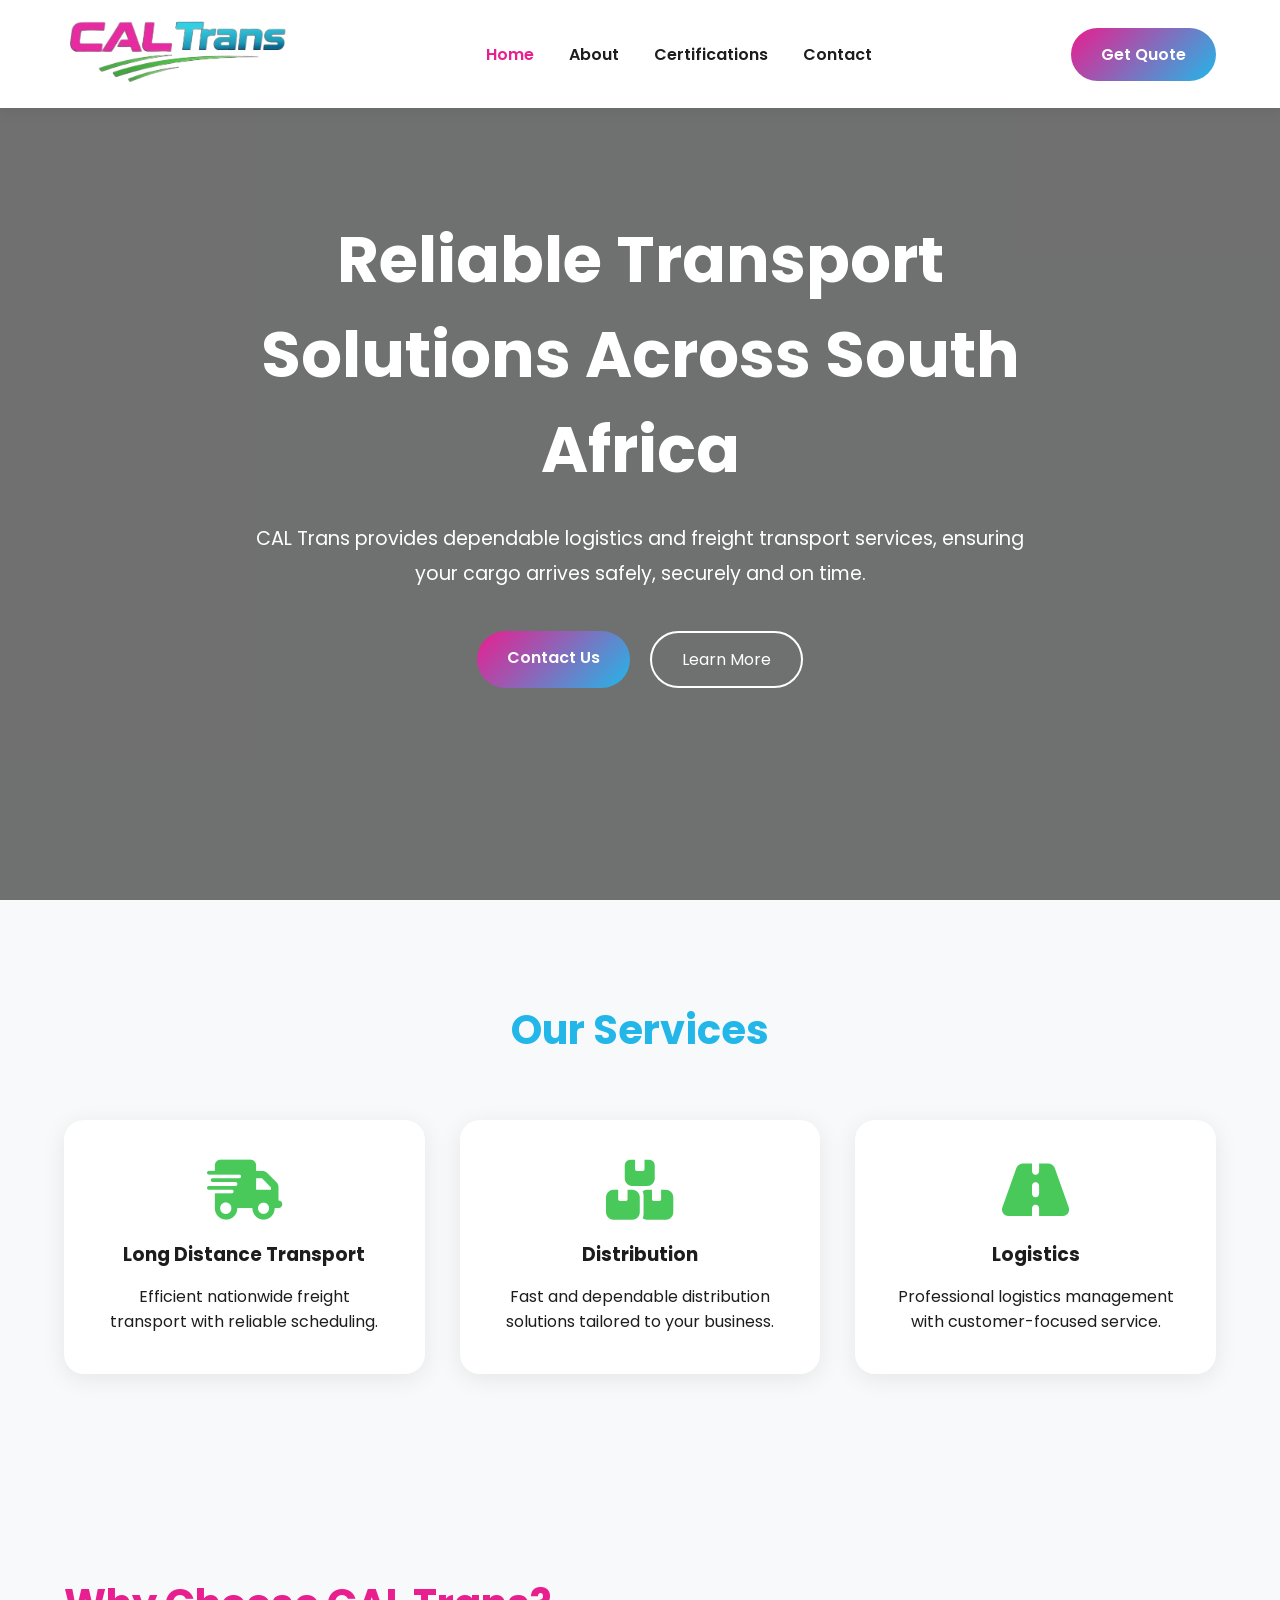
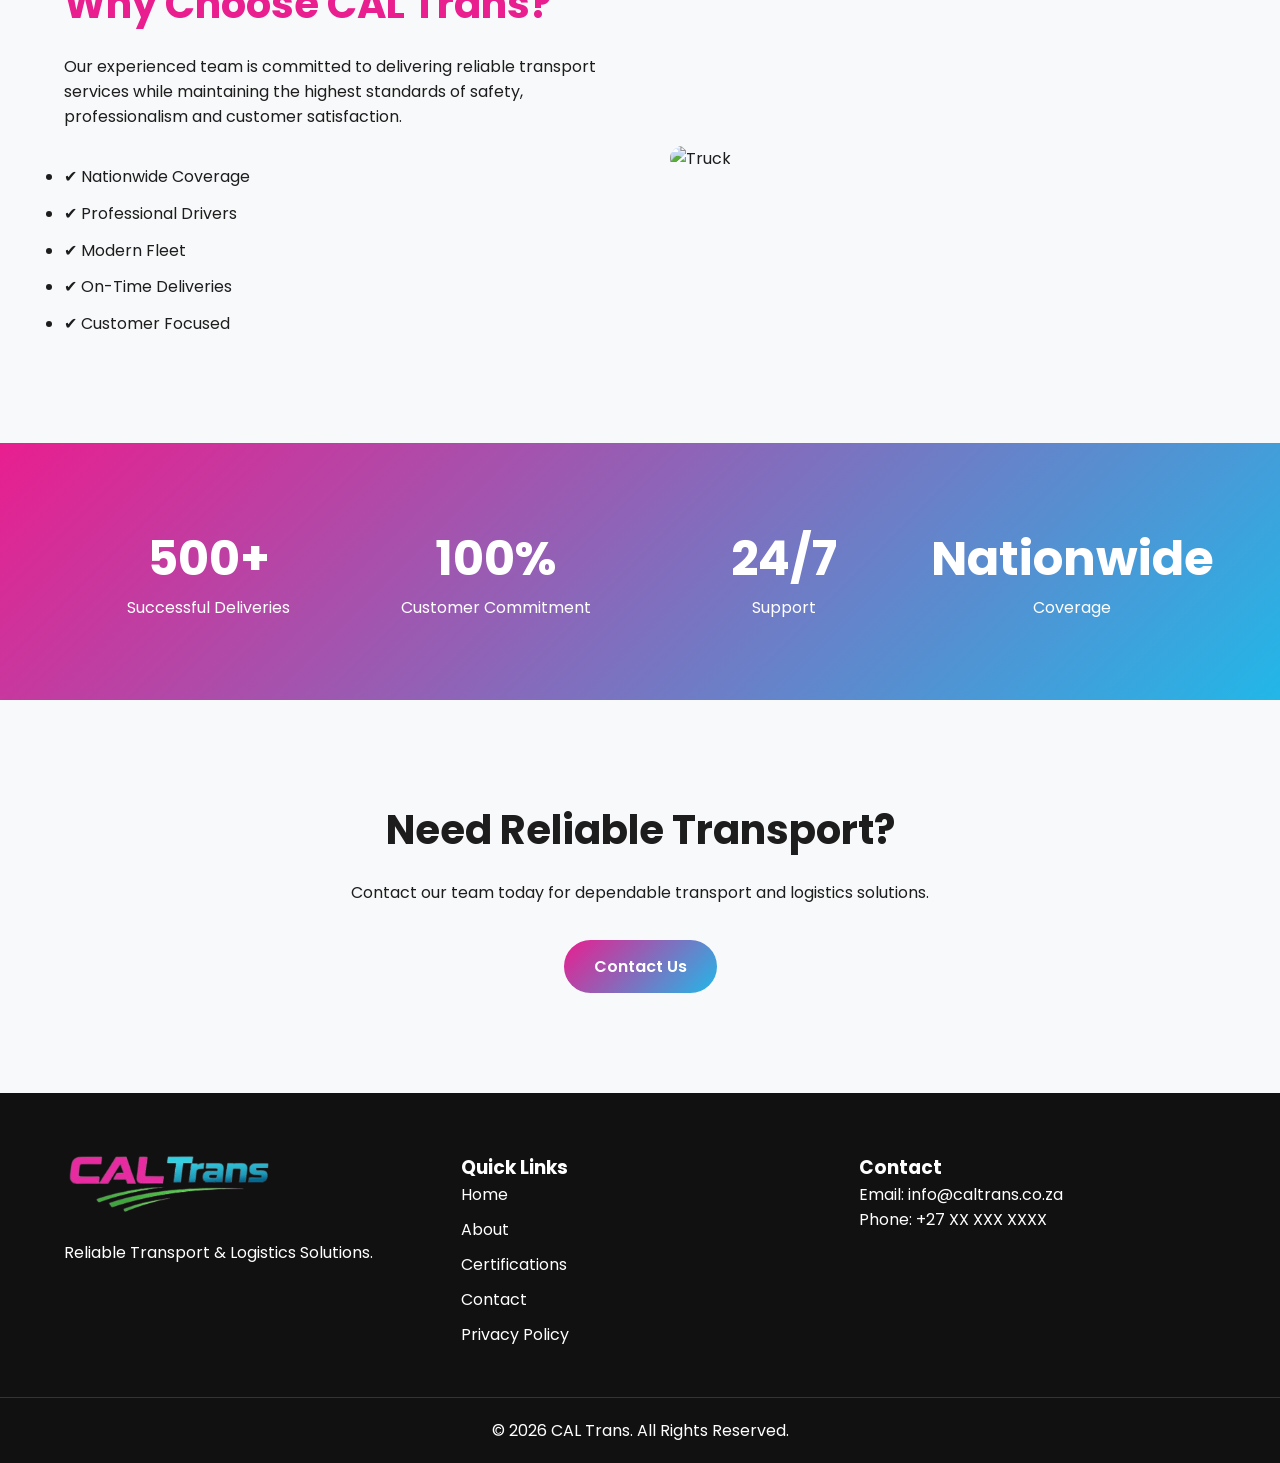
==== index.html @ 77731ebc "demo site" ====
<!DOCTYPE html>
<html lang="en">

<head>

    <meta charset="UTF-8">
    <meta name="viewport" content="width=device-width, initial-scale=1.0">

    <title>CAL Trans | Transport & Logistics</title>

    <link rel="stylesheet" href="css/styles.css">

    <link rel="preconnect" href="https://fonts.googleapis.com">

    <link href="https://fonts.googleapis.com/css2?family=Poppins:wght@300;400;500;600;700;800&display=swap" rel="stylesheet">

    <link rel="stylesheet"
    href="https://cdnjs.cloudflare.com/ajax/libs/font-awesome/6.6.0/css/all.min.css">

</head>

<body>

<nav>

<div class="container nav-container">

<a href="index.html" class="logo">

<img src="images/logo.png" alt="CAL Trans">

</a>

<ul>

<li><a href="index.html" class="active">Home</a></li>
<li><a href="about.html">About</a></li>
<li><a href="certifications.html">Certifications</a></li>
<li><a href="contact.html">Contact</a></li>

</ul>

<a href="contact.html" class="btn">Get Quote</a>

</div>

</nav>

<section class="hero">

<div class="overlay"></div>

<div class="hero-content">

<h1>Reliable Transport Solutions Across South Africa</h1>

<p>

CAL Trans provides dependable logistics and freight transport services,
ensuring your cargo arrives safely, securely and on time.

</p>

<div class="hero-buttons">

<a href="contact.html" class="btn">Contact Us</a>

<a href="about.html" class="btn-outline">Learn More</a>

</div>

</div>

</section>

<section class="services">

<div class="container">

<h2>Our Services</h2>

<div class="cards">

<div class="card">

<i class="fa-solid fa-truck-fast"></i>

<h3>Long Distance Transport</h3>

<p>
Efficient nationwide freight transport with reliable scheduling.
</p>

</div>

<div class="card">

<i class="fa-solid fa-boxes-stacked"></i>

<h3>Distribution</h3>

<p>
Fast and dependable distribution solutions tailored to your business.
</p>

</div>

<div class="card">

<i class="fa-solid fa-road"></i>

<h3>Logistics</h3>

<p>

Professional logistics management with customer-focused service.

</p>

</div>

</div>

</div>

</section>

<section class="why-us">

<div class="container">

<div class="why-left">

<h2>Why Choose CAL Trans?</h2>

<p>

Our experienced team is committed to delivering reliable transport
services while maintaining the highest standards of safety,
professionalism and customer satisfaction.

</p>

<ul>

<li>✔ Nationwide Coverage</li>

<li>✔ Professional Drivers</li>

<li>✔ Modern Fleet</li>

<li>✔ On-Time Deliveries</li>

<li>✔ Customer Focused</li>

</ul>

</div>

<div class="why-right">

<img src="images/truck1.jpg" alt="Truck">

</div>

</div>

</section>

<section class="stats">

<div class="container stats-grid">

<div>

<h2>500+</h2>

<p>Successful Deliveries</p>

</div>

<div>

<h2>100%</h2>

<p>Customer Commitment</p>

</div>

<div>

<h2>24/7</h2>

<p>Support</p>

</div>

<div>

<h2>Nationwide</h2>

<p>Coverage</p>

</div>

</div>

</section>

<section class="cta">

<div class="container">

<h2>Need Reliable Transport?</h2>

<p>

Contact our team today for dependable transport and logistics solutions.

<div class="cta-button">
    <a href="contact.html" class="btn">Contact Us</a>
</div>


</div>

</section>

<footer>

<div class="container footer">

<div>

<img src="images/logo.png" class="footer-logo">

<p>

Reliable Transport & Logistics Solutions.

</p>

</div>

<div>

<h3>Quick Links</h3>

<a href="index.html">Home</a>
<a href="about.html">About</a>
<a href="certifications.html">Certifications</a>
<a href="contact.html">Contact</a>
<a href="privacy.html">Privacy Policy</a>

</div>

<div>

<h3>Contact</h3>

<p>Email: info@caltrans.co.za</p>

<p>Phone: +27 XX XXX XXXX</p>

</div>

</div>

<div class="copyright">

© 2026 CAL Trans. All Rights Reserved.

</div>

</footer>

<script src="js/script.js"></script>

</body>

</html>
---- css/styles.css ----
*{
margin:0;
padding:0;
box-sizing:border-box;
font-family:'Poppins',sans-serif;
}

:root{

--pink:#E91E8F;
--blue:#22B7E8;
--green:#48C95A;
--dark:#1D1D1D;
--grey:#666;
--light:#F8F9FA;
--white:#fff;

}

html{

scroll-behavior:smooth;

}

body{

background:var(--light);
color:var(--dark);

}

.container{

width:90%;
max-width:1200px;
margin:auto;

}

nav{

position:fixed;
top:0;
width:100%;
background:white;
box-shadow:0 2px 15px rgba(0,0,0,.08);
z-index:1000;

}

.nav-container{

display:flex;
justify-content:space-between;
align-items:center;
padding:18px 0;

}

.logo img{

height:65px;

}

nav ul{

display:flex;
gap:35px;
list-style:none;

}

nav a{

text-decoration:none;
font-weight:600;
color:var(--dark);
transition:.3s;

}

nav a:hover{

color:var(--blue);

}

.active{

color:var(--pink);

}

.btn{

background:linear-gradient(135deg,var(--pink),var(--blue));
padding:14px 30px;
border-radius:40px;
color:white;
text-decoration:none;
font-weight:600;
transition:.3s;

}

.btn:hover{

transform:translateY(-3px);

}

.btn-outline{

padding:14px 30px;
border:2px solid white;
border-radius:40px;
text-decoration:none;
color:white;

}

.hero{

height:100vh;
background:url("../images/hero.jpg") center center/cover;
display:flex;
justify-content:center;
align-items:center;
position:relative;

}

.overlay{

position:absolute;
inset:0;
background:rgba(0,0,0,.55);

}

.hero-content{

position:relative;
text-align:center;
color:white;
width:800px;

}

.hero h1{

font-size:4rem;
margin-bottom:25px;

}

.hero p{

font-size:1.2rem;
line-height:1.8;

}

.hero-buttons{

margin-top:40px;
display:flex;
justify-content:center;
gap:20px;

}

.services{

padding:100px 0;

}

.services h2{

text-align:center;
font-size:2.5rem;
margin-bottom:60px;
color:var(--blue);

}

.cards{

display:grid;
grid-template-columns:repeat(auto-fit,minmax(300px,1fr));
gap:35px;

}

.card{

background:white;
padding:40px;
border-radius:20px;
text-align:center;
transition:.3s;
box-shadow:0 5px 25px rgba(0,0,0,.08);

}

.card:hover{

transform:translateY(-10px);

}

.card i{

font-size:60px;
margin-bottom:20px;
color:var(--green);

}

.card h3{

margin-bottom:15px;

}

.why-us{

padding:100px 0;

}

.why-us .container{

display:grid;
grid-template-columns:1fr 1fr;
gap:60px;
align-items:center;

}

.why-right img{

width:100%;
border-radius:20px;

}

.why-left h2{

font-size:2.5rem;
margin-bottom:20px;
color:var(--pink);

}

.why-left ul{

margin-top:30px;
line-height:2.3;

}

.stats{

background:linear-gradient(135deg,var(--pink),var(--blue));
color:white;
padding:80px 0;

}

.stats-grid{

display:grid;
grid-template-columns:repeat(4,1fr);
text-align:center;

}

.stats h2{

font-size:3rem;

}

.cta{

padding:100px 0;
text-align:center;

}

.cta h2{

font-size:2.5rem;
margin-bottom:20px;

}

.cta .btn{
    display:inline-block;
    margin-top:35px;
}

footer{

background:#111;
color:white;
padding:60px 0 20px;

}

.footer{

display:grid;
grid-template-columns:repeat(3,1fr);
gap:40px;

}

.footer-logo{

height:60px;
margin-bottom:20px;

}

.footer a{

display:block;
margin-bottom:10px;
text-decoration:none;
color:white;

}

.copyright{

text-align:center;
margin-top:40px;
padding-top:20px;
border-top:1px solid rgba(255,255,255,.15);

}

@media(max-width:900px){

.hero h1{

font-size:2.6rem;

}

.hero-buttons{

flex-direction:column;

}

nav ul{

display:none;

}

.stats-grid{

grid-template-columns:repeat(2,1fr);
gap:40px;

}

.why-us .container{

grid-template-columns:1fr;

}

.footer{

grid-template-columns:1fr;

}

}


/* ========================= */
/* ABOUT PAGE */
/* ========================= */

.page-hero{
    height:60vh;
    background:url("../images/hero2.jpg") center center/cover;
    position:relative;
    display:flex;
    justify-content:center;
    align-items:center;
    margin-top:95px;
}

.page-overlay{
    position:absolute;
    inset:0;
    background:rgba(0,0,0,.6);
}

.page-content{
    position:relative;
    color:white;
    text-align:center;
}

.page-content h1{
    font-size:4rem;
    margin-bottom:20px;
}

.page-content p{
    font-size:1.2rem;
}

.company-story{
    padding:100px 0;
}

.story-grid{
    display:grid;
    grid-template-columns:1fr 1fr;
    gap:60px;
    align-items:center;
}

.story-grid img{
    width:100%;
    border-radius:20px;
    box-shadow:0 10px 30px rgba(0,0,0,.15);
}

.story-grid h2{
    color:var(--blue);
    font-size:2.5rem;
    margin-bottom:25px;
}

.story-grid p{
    line-height:2;
    margin-bottom:20px;
}

.mission-section{
    background:#f4f4f4;
    padding:90px 0;
}

.mission-grid{
    display:grid;
    grid-template-columns:repeat(2,1fr);
    gap:35px;
}

.mission-card{
    background:white;
    padding:45px;
    text-align:center;
    border-radius:20px;
    box-shadow:0 10px 30px rgba(0,0,0,.08);
    transition:.3s;
}

.mission-card:hover{
    transform:translateY(-10px);
}

.mission-card i{
    font-size:55px;
    color:var(--pink);
    margin-bottom:20px;
}

.values-section{
    padding:100px 0;
}

.values-section h2{
    text-align:center;
    font-size:2.7rem;
    color:var(--blue);
    margin-bottom:50px;
}

.values-grid{
    display:grid;
    grid-template-columns:repeat(4,1fr);
    gap:30px;
}

.value-card{
    background:white;
    padding:35px;
    text-align:center;
    border-radius:18px;
    box-shadow:0 5px 20px rgba(0,0,0,.08);
    transition:.3s;
}

.value-card:hover{
    transform:translateY(-10px);
}

.value-card i{
    font-size:45px;
    color:var(--green);
    margin-bottom:20px;
}

.industries{
    background:linear-gradient(135deg,var(--blue),var(--pink));
    color:white;
    padding:90px 0;
}

.industries h2{
    text-align:center;
    margin-bottom:50px;
    font-size:2.7rem;
}

.industry-grid{
    display:grid;
    grid-template-columns:repeat(3,1fr);
    gap:30px;
}

.industry{
    text-align:center;
}

.industry i{
    font-size:55px;
    margin-bottom:20px;
}

.why-cal{
    padding:100px 0;
}

.why-grid{
    display:grid;
    grid-template-columns:1fr 1fr;
    gap:60px;
    align-items:center;
}

.why-grid img{
    width:100%;
    border-radius:20px;
    box-shadow:0 10px 30px rgba(0,0,0,.12);
}

.why-grid h2{
    color:var(--pink);
    font-size:2.5rem;
    margin-bottom:20px;
}

.why-grid p{
    line-height:2;
}

.why-grid ul{
    margin-top:30px;
    line-height:2.2;
}

.about-cta{
    padding:90px 0;
    text-align:center;
    background:linear-gradient(135deg,var(--pink),var(--blue));
    color:white;
}

.about-cta h2{
    font-size:2.8rem;
    margin-bottom:20px;
}

.about-cta p{
    margin-bottom:35px;
}

@media(max-width:900px){

.story-grid,
.mission-grid,
.why-grid{
    grid-template-columns:1fr;
}

.values-grid{
    grid-template-columns:repeat(2,1fr);
}

.industry-grid{
    grid-template-columns:repeat(2,1fr);
}

.page-content h1{
    font-size:2.7rem;
}

}

@media(max-width:600px){

.values-grid,
.industry-grid{
    grid-template-columns:1fr;
}

}



/* ========================= */
/* CERTIFICATIONS PAGE */
/* ========================= */

.cert-intro{

padding:90px 0;
text-align:center;

}

.cert-intro h2{

font-size:2.8rem;
color:var(--blue);
margin-bottom:25px;

}

.cert-intro p{

max-width:850px;
margin:auto;
line-height:2;

}

.certificate-section{

padding:40px 0 100px;

}

.certificate-grid{

display:grid;
grid-template-columns:repeat(3,1fr);
gap:35px;

}

.certificate-card{

background:white;
padding:40px;
border-radius:20px;
text-align:center;
box-shadow:0 10px 30px rgba(0,0,0,.08);
transition:.3s;

}

.certificate-card:hover{

transform:translateY(-10px);

}

.certificate-card i{

font-size:60px;
color:var(--pink);
margin-bottom:25px;

}

.certificate-card h3{

margin-bottom:15px;

}

.certificate-card p{

line-height:1.8;
margin-bottom:25px;

}

.certificate-card a{

display:inline-block;
padding:12px 28px;
background:linear-gradient(135deg,var(--pink),var(--blue));
color:white;
text-decoration:none;
border-radius:30px;
font-weight:600;

}

.quality-section{

padding:100px 0;

}

.quality-grid{

display:grid;
grid-template-columns:1fr 1fr;
gap:60px;
align-items:center;

}

.quality-grid img{

width:100%;
border-radius:20px;
box-shadow:0 10px 30px rgba(0,0,0,.15);

}

.quality-grid h2{

font-size:2.6rem;
color:var(--green);
margin-bottom:20px;

}

.quality-grid p{

line-height:2;
margin-bottom:20px;

}

.quality-grid ul{

list-style:none;
margin-top:30px;

}

.quality-grid li{

margin-bottom:18px;
font-weight:500;

}

.quality-grid i{

color:var(--green);
margin-right:10px;

}

.compliance-banner{

padding:90px 0;
text-align:center;
background:linear-gradient(135deg,var(--blue),var(--pink));
color:white;

}

.compliance-banner h2{

font-size:2.8rem;
margin-bottom:20px;

}

.compliance-banner p{

max-width:750px;
margin:0 auto 35px;
line-height:1.8;

}

@media(max-width:950px){

.certificate-grid{

grid-template-columns:repeat(2,1fr);

}

.quality-grid{

grid-template-columns:1fr;

}

}

@media(max-width:700px){

.certificate-grid{

grid-template-columns:1fr;

}

}


/*=========================
CONTACT PAGE
=========================*/

.contact-section{

padding:100px 0;

}

.contact-grid{

display:grid;
grid-template-columns:420px 1fr;
gap:60px;

}

.contact-info h2{

font-size:2.6rem;
color:var(--blue);
margin-bottom:20px;

}

.contact-info>p{

line-height:2;
margin-bottom:40px;

}

.info-box{

display:flex;
gap:20px;
margin-bottom:30px;
align-items:flex-start;

}

.info-box i{

font-size:30px;
color:var(--pink);
margin-top:5px;

}

.info-box h4{

margin-bottom:8px;

}

.contact-form{

background:white;
padding:35px;
border-radius:20px;
box-shadow:0 10px 30px rgba(0,0,0,.08);

}

.contact-form h2{

margin-bottom:25px;
color:var(--green);

}

.contact-form iframe{

width:100%;
height:720px;
border:none;
border-radius:15px;

}

.map-section{

padding:100px 0;
text-align:center;

}

.map-section h2{

font-size:2.5rem;
margin-bottom:20px;
color:var(--blue);

}

.map-section p{

margin-bottom:35px;

}

.map-section iframe{

width:100%;
height:500px;
border:none;
border-radius:20px;
box-shadow:0 10px 30px rgba(0,0,0,.12);

}

@media(max-width:950px){

.contact-grid{

grid-template-columns:1fr;

}

.contact-form iframe{

height:650px;

}

}

@media(max-width:600px){

.contact-form{

padding:20px;

}

.contact-form iframe{

height:700px;

}

}
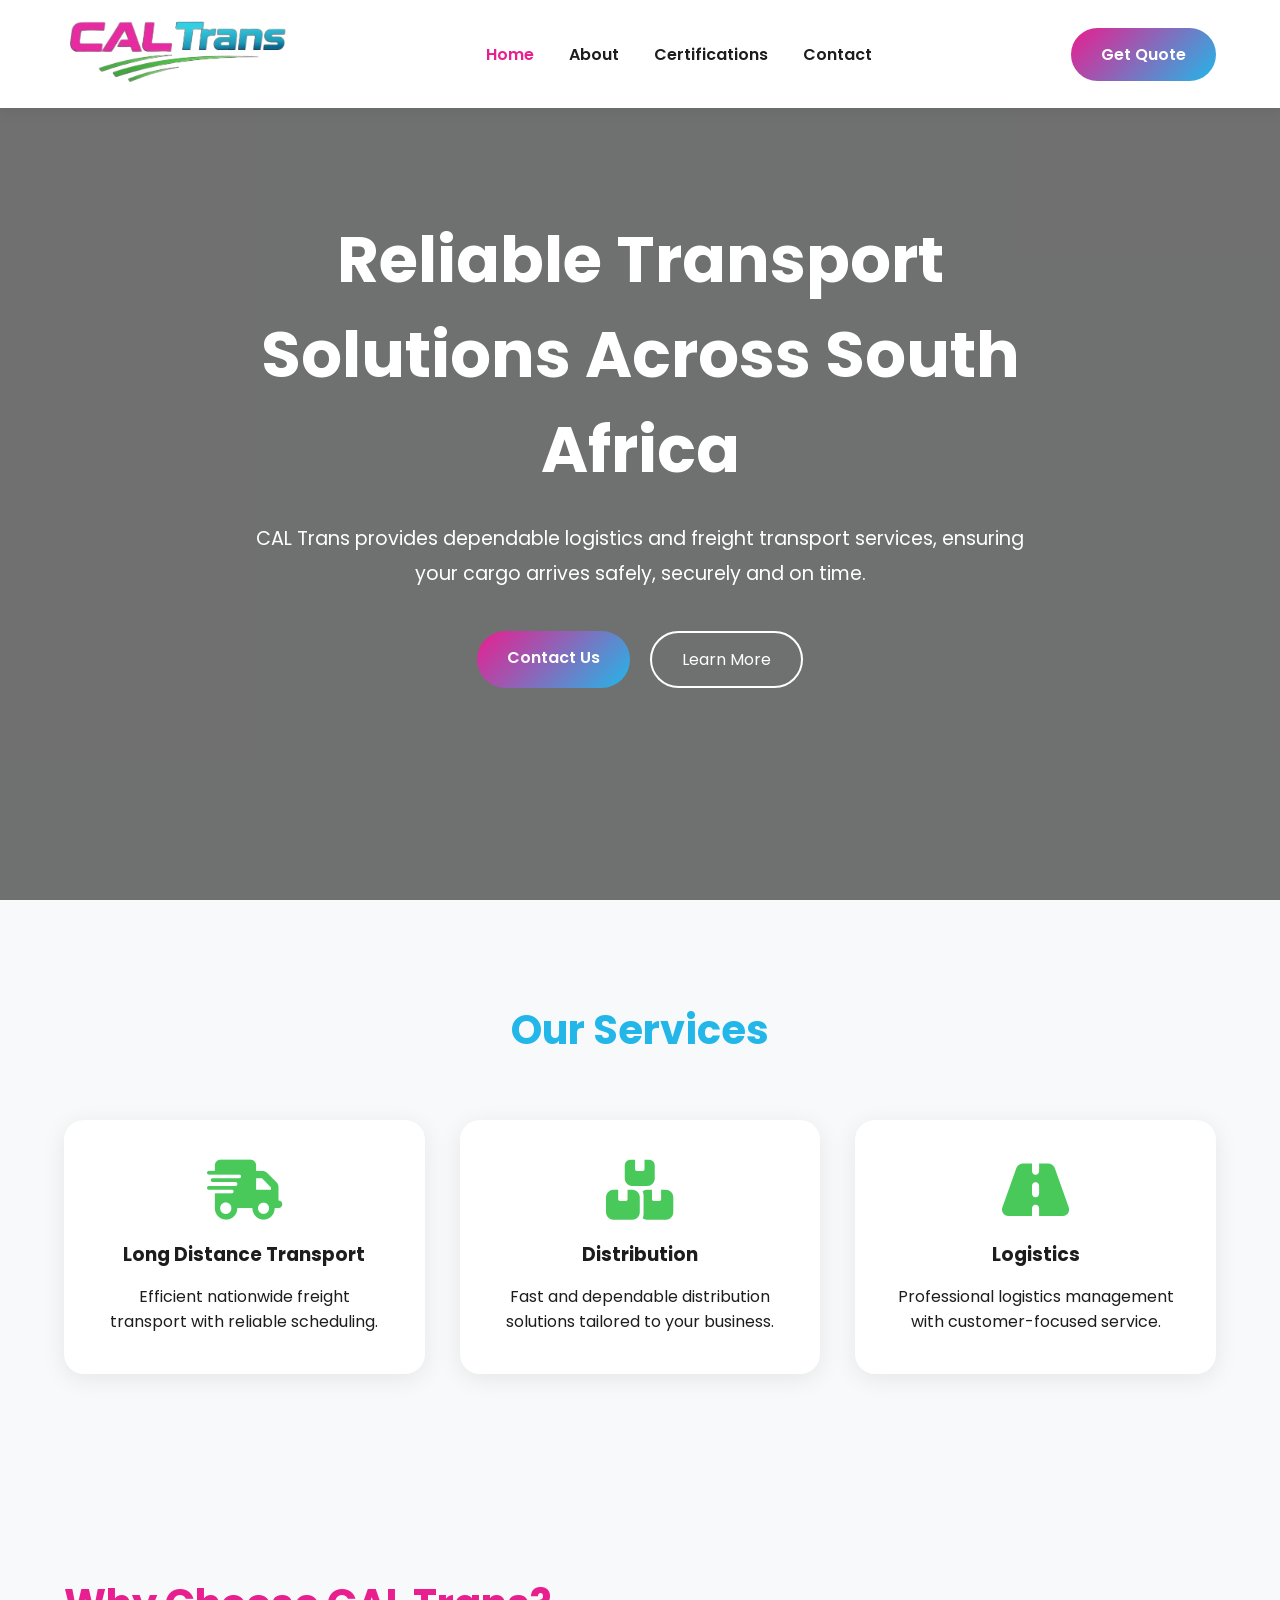
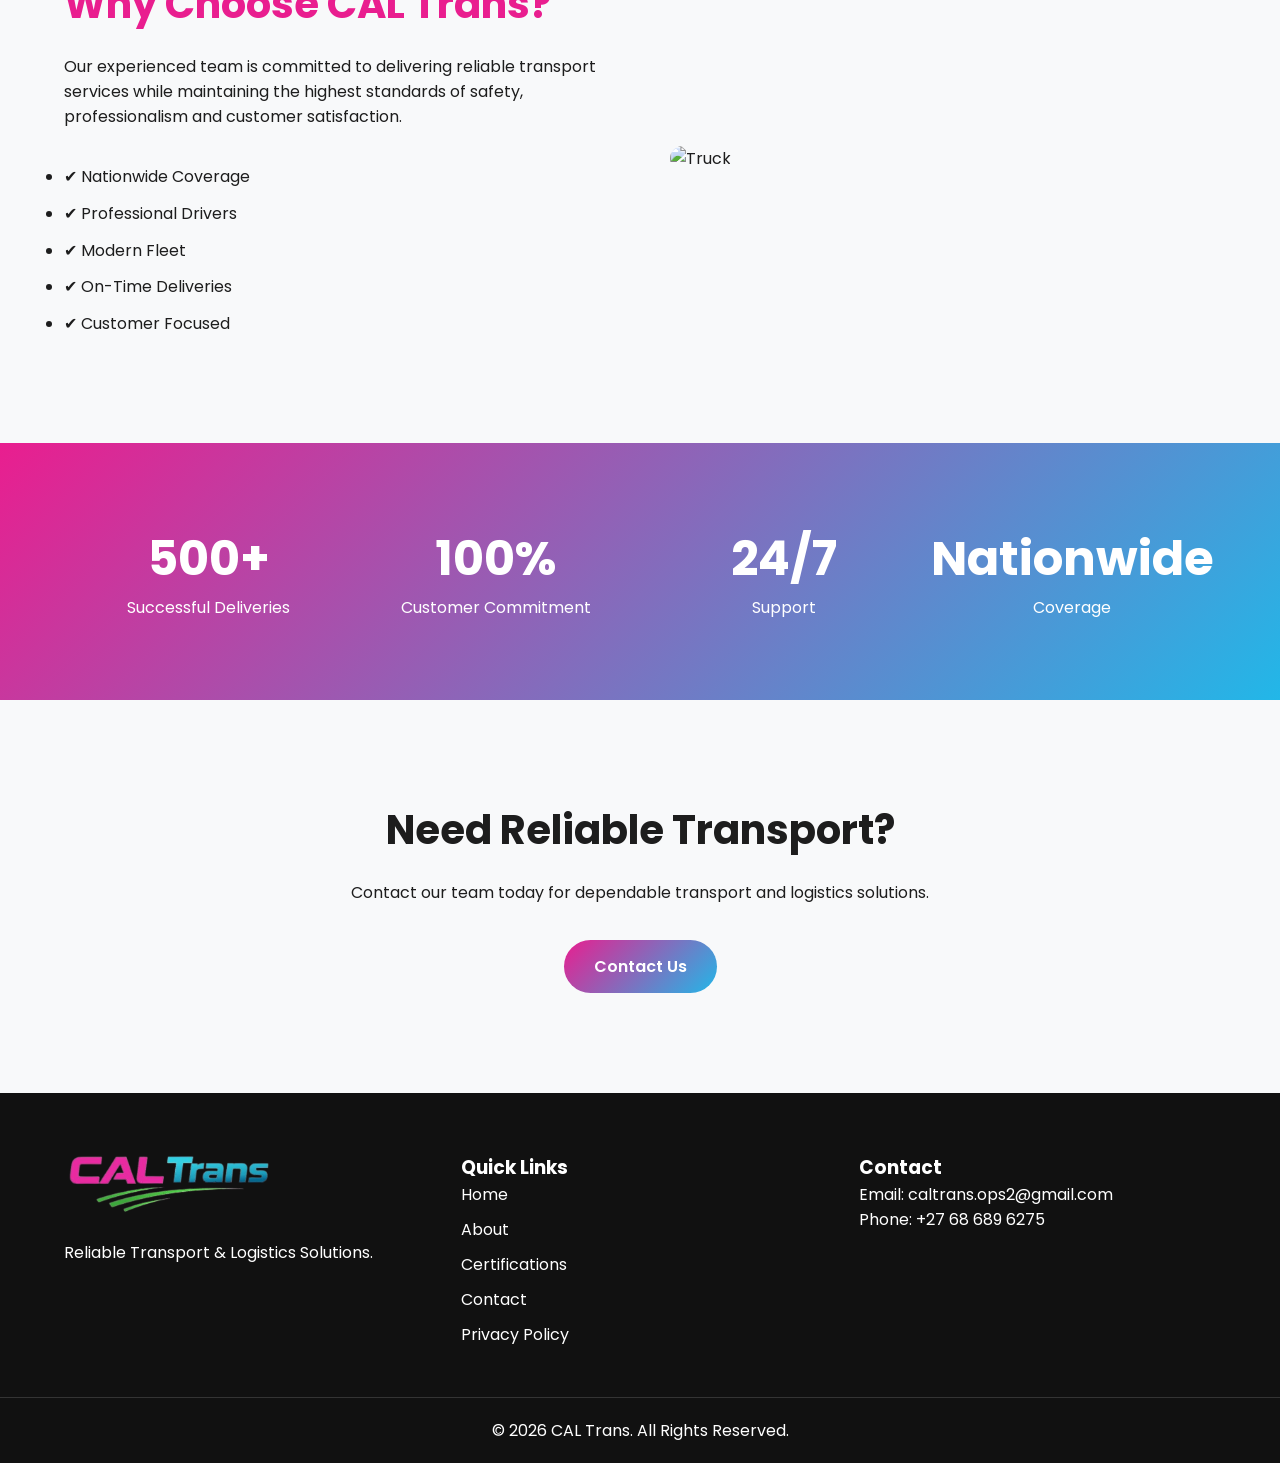
==== commit 95504835: "Updated contact info" ====
--- a/index.html
+++ b/index.html
@@ -258,9 +258,9 @@
 
 <h3>Contact</h3>
 
-<p>Email: info@caltrans.co.za</p>
-
-<p>Phone: +27 XX XXX XXXX</p>
+<p>Email: caltrans.ops2@gmail.com</p>
+
+<p>Phone: +27 68 689 6275</p>
 
 </div>
 
